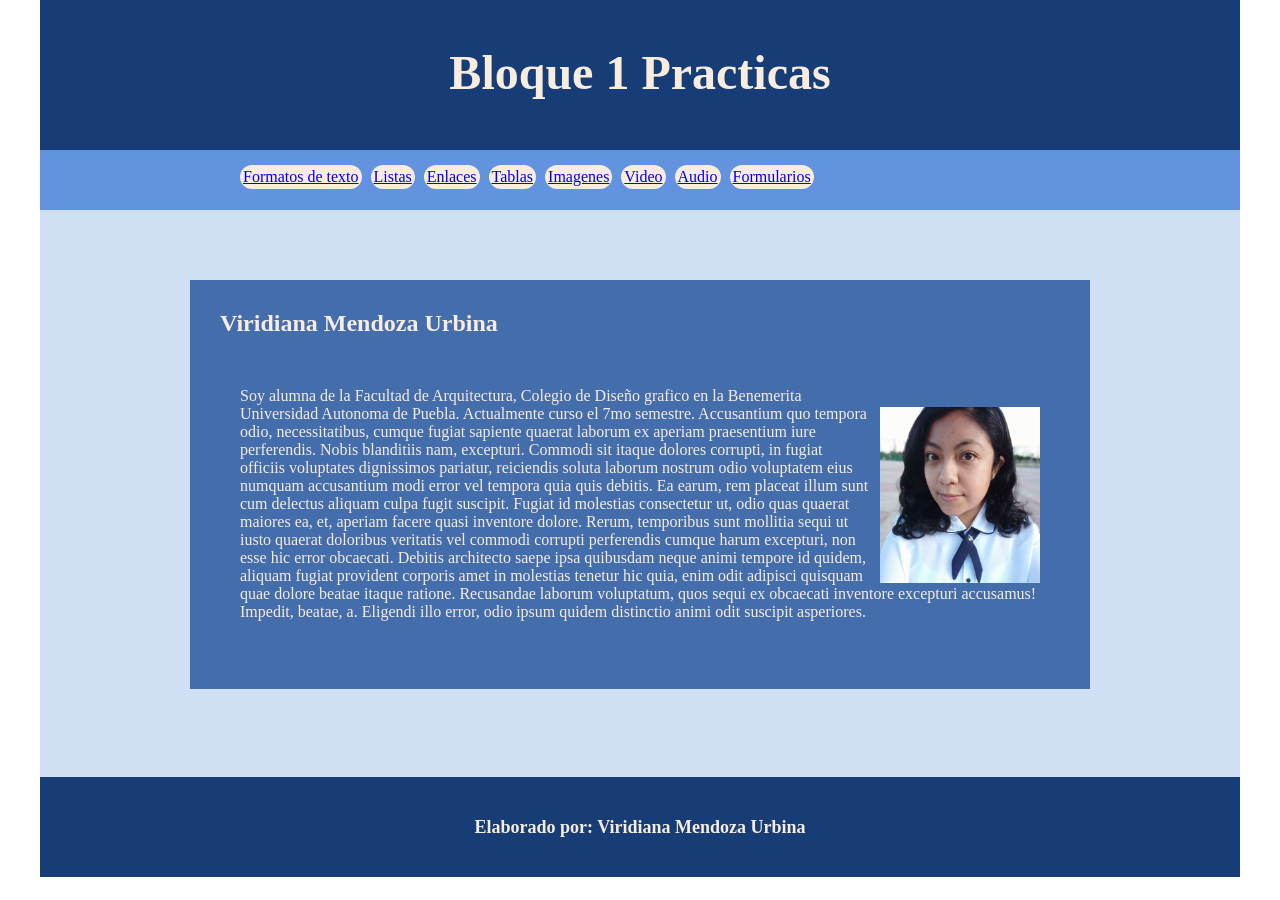
==== index.html @ 0d429c64 "Comentario 1 Creacion sitio de practicas" ====
<!doctype html>
<html>
<head>
<meta charset="utf-8">
<title>Documento sin título</title>
<link href="PRACTICA 2/CSS/STYLE_PAGE_DOM prueba.css" rel="stylesheet" type="text/css">
</head>

<body>
<header>
  <h1>Bloque 1 Practicas</h1>
&nbsp;</header>
<nav>
<ul>
  <li><a href="PRACTICA 2/formatos_texto.html">Formatos de texto</a></li>
  <li><a href="PRACTICA 2/LISTAS BIEN.html">Listas</a></li>
  <li><a href="PRACTICA 2/ENLACES2.html">Enlaces</a></li>
  <li><a href="PRACTICA 2/tablas.html">Tablas</a></li>
  <li><a href="PRACTICA 2/IMAGENES.html">Imagenes</a></li>
  <li><a href="PRACTICA 2/VIDEO prueba.html">Video</a></li>
  <li><a href="PRACTICA 2/AUDIO.html">Audio</a></li>
  <li><a href="PRACTICA 2/FORMULARIOS.html">Formularios</a></li>
</ul>	
</nav>
<main>
  <section>
    <h2>Viridiana Mendoza Urbina</h2>
    <p class="parrafo_imagenes"><img src="PRACTICA 2/medios/IMG_20220805_1850002.jpg" alt="" width="1922" height="2120" class="imagen_1 img_fder imagen5"/>Soy alumna de la Facultad de Arquitectura, Colegio de Diseño grafico en la Benemerita Universidad Autonoma de Puebla. Actualmente curso el 7mo semestre.
	Accusantium quo tempora odio, necessitatibus, cumque fugiat sapiente quaerat laborum ex aperiam praesentium iure perferendis. Nobis blanditiis nam, excepturi. Commodi sit itaque dolores corrupti, in fugiat officiis voluptates dignissimos pariatur, reiciendis soluta laborum nostrum odio voluptatem eius numquam accusantium modi error vel tempora quia quis debitis. Ea earum, rem placeat illum sunt cum delectus aliquam culpa fugit suscipit. Fugiat id molestias consectetur ut, odio quas quaerat maiores ea, et, aperiam facere quasi inventore dolore. Rerum, temporibus sunt mollitia sequi ut iusto quaerat doloribus veritatis vel commodi corrupti perferendis cumque harum excepturi, non esse hic error obcaecati. Debitis architecto saepe ipsa quibusdam neque animi tempore id quidem, aliquam fugiat provident corporis amet in molestias tenetur hic quia, enim odit adipisci quisquam quae dolore beatae itaque ratione. Recusandae laborum voluptatum, quos sequi ex obcaecati inventore excepturi accusamus! Impedit, beatae, a. Eligendi illo error, odio ipsum quidem distinctio animi odit suscipit asperiores.</p>
    &nbsp;</section>
  &nbsp;</main>
<footer>
  <h6>Elaborado por: Viridiana Mendoza Urbina</h6>
&nbsp;</footer>
</body>
</html>
---- PRACTICA 2/CSS/STYLE_PAGE_DOM prueba.css ----
@charset "utf-8";
body header  , body nav, body main, body footer{
    width: 1200px;
	margin-left: auto;
	margin-right: auto;
}
* 
{
    padding: 0;
    margin: 0;
    -webkit-box-sizing: border-box;
    -moz-box-sizing: border-box;
    box-sizing: border-box;
    margin-bottom: auto;
}
.img_fder {
    float: right;
}
main section p {
    color: #F7ECDD;
}

main section h2 {
    padding-bottom: 30px;
    color: #F7ECDD;
}

body nav {
    height: 60px;
    background-color: #6293DF;
}
body main {
    background-color: #D1DFF5;
    padding: 50px
}
body footer h6{
    font-size: 18px;
    height: 20px;
    padding-top: 40px;
}
body header h1 {
    font-size: 48px;
	margin-left: auto;
    margin-right: auto;
    text-align: center;
    height: 60px;
    padding-top: 45px;
}


body footer {
    background-color: #173D77;
    color: #F7ECDD;
    margin-top: 0;
    margin-bottom: 0px;
    height: 100px;
    border-collapse: collapse;
    padding-left: auto;
    padding-right: auto;
    text-align: center;
    padding-top: auto;
    padding-bottom: auto;
    width: 1200px;
    -webkit-box-sizing: content-box;
    -moz-box-sizing: content-box;
    box-sizing: content-box;
}
body main section {
    width: 900px;
    background-color: #446DAC;
    margin-top: 20px;
    margin-right: auto;
    margin-left: auto;
    margin-bottom: 20px;
    padding: 30px;
    height: auto;
}





body header {
    background-color: #173D77;
    color: #F7ECDD;
    height: 150px;
    -webkit-box-sizing: border-box;
    -moz-box-sizing: border-box;
    box-sizing: border-box;
}
#menu_interno {
    margin: 0 auto;
    padding-top: 30px;
    width: 700px;
}
#menu_interno li {
    list-style-type: none;
    display: inline-block;
    margin-left: 25px;
    width: 120px;
    height: 40px;
    padding: 10px;
    background-color: #B8CEF0;
    margin-right: 25px;
    text-align: center;
    border-radius: 40px;
    border: 2px solid #173D77;
    font-weight: normal;
}
nav ul  {
    display: inline;
}
nav ul li {
    display: inline-block;
    width: auto;
    padding-top: 3px;
    padding-right: 3px;
    padding-left: 3px;
    padding-bottom: 3px;
    height: auto;
    margin-left: 5px;
    margin-right: auto;
    text-align: center;
    border-radius: 20px;
    background-color: #F7ECDD;
    margin-top: 15px;
}


#m1 {
}
#m2 {
}
#m3 {
}
#m4 {
}
#m5 {
}
#tabla_1  , #tabla_1 td, #tabla_1 th{
    border: 2px solid #E8999A;
}
#tabla_2 , #tabla_2 td, #tabla_2 th{
    border: 2px solid #6DB61A;
    width: 0;
}
#tabla_2 {
    width: 600px;
    margin-left: auto;
    margin-right: auto;
    border-collapse: collapse;
    margin-top: 15px;
}
#tabla_1 {
    margin-left: aut;
    margin-right: auto;
    margin-top: 15px;
}
#tabla_4 {
    border-collapse: collapse;
    background-color: #173D77;
    color: #FFFFFF;
}
#tabla_4 td:nth-child(even)      {
    background-color: #B8CEF0;
    color: #03132B;
}
#tabla_4 td , #tabla_4 th{
    border: 3px solid #061A39;
    text-align: center;
}
#tabla_5 {
    border-collapse: collapse;
    width: 700px;
    margin-top: 20px;
    background-color: #DBE7F9;
    margin-left: auto;
    margin-right: auto;
}
#tabla_5 th {
    background-color: #88ADE6;
}

#tabla_5 th, #tabla_5 td {
    height: 50px;
}
#tabla_5 tbody tr:hover {
    background-color: #A0E64E;
}




#tabla_4 td:nth-child(odd) {
    background-color: #749EE0;
    color: #03132B;
}




#tabla_2 th {
    font-size: 18px;
    height: 50px;
    background-color: #9FC770;
    color: #1D3107;
}
#tabla_2 td {
    padding-top: 10px;
    padding-right: 10px;
    padding-bottom: 10px;
    padding-left: 10px;
    text-align: center;
    background-color: #C6DEAA;
    margin-left: auto;
    margin-right: auto;
}
#tabla_3 {
    border-collapse: collapse;
    margin-left: auto;
    margin-right: auto;
    margin-top: 15px;
}
#tabla_3 thead tr {
    background-color: #7C0A0C;
    color: #F4D5D6;
}

#tabla_3 tbody tr:nth-child(even)  {
    background-color: #DF8081;
}
#tabla_3 tbody tr:nth-child(odd) {
    background-color: #F4BFC0;
}
#tabla_6 {
    width: 1200px;
    margin-top: 15px;
    color: #B8CEF0;
    border-collapse: collapse;
    background-color: #173D77;
}
#tabla_6 , #tabla_6 td, #tablas_6 th{
}

#seccion_1 {
    overflow-x: scroll;
}
#tabla_receptiva {
    overflow-x: scroll;
    width: 700px;
    margin-left: auto;
    margin-right: auto;
}
ul {
    display: inline-block;
    width: 300px;
    margin-left: 180px;
    padding-left: 15px;
    padding-right: 15px;
    margin-right: 30px;
}
nav ul li {
    display: inline-block;
}
#mar_1 {
}
#mar_2 {
}
#mar_3 {
}
#mar_4 {
}
#mar_5 {
}
#mar_6 {
}
#audio_74594150 {
    display: block;
    margin-top: 20px;
}
.video_2 {
    width: 70%;
    display: block;
    margin-top: 20px;
    margin-left: auto;
    margin-right: auto;

}
.video1 {
    display: block;
    margin-top: 15px;
    margin-left: auto;
    margin-right: auto;
}
.video4 {
    display: block;
    margin-left: auto;
    margin-right: auto;
    margin-top: 15px;
}
#vid1 {
}
#vid2 {
}
#vid3 {
}
#vid4 {
}
#audio1 {
}
#audio2 {
}
#audio3 {
}
#audio4 {
}
.imagen_1 {
    width: 50%;
    height: 50%;
    margin-top: 20px;
    margin-left: 10px;
}
.imagen_2 {
    display: block;
    margin-left: auto;
    margin-right: auto;
    border-radius: 50%;
    border: 15px solid #B8CEF0;
}
.imagen_3 {
    width: 128px;
    height: auto;
    margin-top: 10px;
    margin-bottom: 10px;
    padding-left: 5px;
    padding-right: 10px;
}
.img_fizq {
    float: left;
}
.parrafo_imagenes {
    padding: 10px;
    margin: 10px;
}
.imagen_fondo {
    background-image: url(../medios/IMG/doraemon.jpg);
    background-repeat: no-repeat;
    background-size: 100% auto;
    background-position: 50% 50%;
    background-attachment: fixed;
}
.imagen_4 {
    width: 30%;
    margin: 10px;
    height: auto;
}
.filtro_grayscale {
    filter: grayscale(100%);
}
.filtro_brightness {
    filter: brightness(150%);
}
.filtro_contrast {
    filter: contrast(150%);
}
.filtro_invert {
    filter: invert(100%);
}
.filtro_saturate {
    filter: saturate(200%);
}
.filtro_sepia {
    filter: sepia(100%);
}
.filtro_opacidad {
    filter: opacity(50%);
}
.filtro_blur {
    filter: blur(3px);
}
.sombra {
    -webkit-box-shadow: 10px 10px 40px #08224A;
    box-shadow: 10px 10px 40px #08224A;
    display: block;
    margin-left: auto;
    margin-right: auto;
}
#fotoimg_1 {
}
#fotoimg_2 {
}
#fotoimg_3 {
}
#fotoimg_4 {
}
#fotoimg_5 {
}
#fotoimg_6 {
}
#fotoimg_7 {
}
#fotoimg_8 {
}
#form1 {
    width: 50%;
    height: 200px;
    padding: 30px;
    background-color: #B8CEF0;
    margin-left: auto;
    margin-right: auto;
    margin-top: 30px;
    border-radius: 10px;
    border: 7px solid #6DA5FC;
}
#form2 #pais {
    background-color: #DB6EB5;
    font-size: 16px;
    width: 20%;
    color: #F7ECDD;
}
#form2 #Boton2 {
    background-color: #C9519F;
}

#form2 #pais option:hover  {
    background-color: #6293DF;
}
input[type=submit]  {
    width: 100px;
    height: 30px;
    background-color: #6293DF;
    color: #FFFFFF;
    font-weight: bold;
}
#form2 {
    width: 60%;
    margin-top: 30px;
    margin-left: auto;
    padding: 30px;
    margin-right: auto;
    background-color: #F3D7E7;
    color: #87215D;
    font-weight: normal;
    border: 5px inset #9F347A;
}
#form2 p {
    color: #87215D;
}




#form1 input[type=text]  {
    width: 250px;
    height: 30px;
}
#form3 {
    width: 400px;
    height: auto;
    padding: 30px;
    background-color: #CBF0A2;
    margin-left: auto;
    margin-right: auto;
    margin-top: 30px;
}
#form3 #nombre , #form3 #email{
    width: 100%;
    height: 30px;
    color: #E0F0CD;
    font-style: italic;
    font-weight: bold;
    background-color: #456125;
}
#form3 #mensaje {
    width: 100%;
    height: 150px;
    color: #E0F0CD;
    font-weight: bold;
    font-style: italic;
    background-color: #456125;
}
#form3 label {
    color: #456125;
    font-size: 18px;
}
.imagen5 {
    width: 20%;
    height: auto;
}
#formulario1 {
}
#formulario2 {
}
#formulario3 {
}
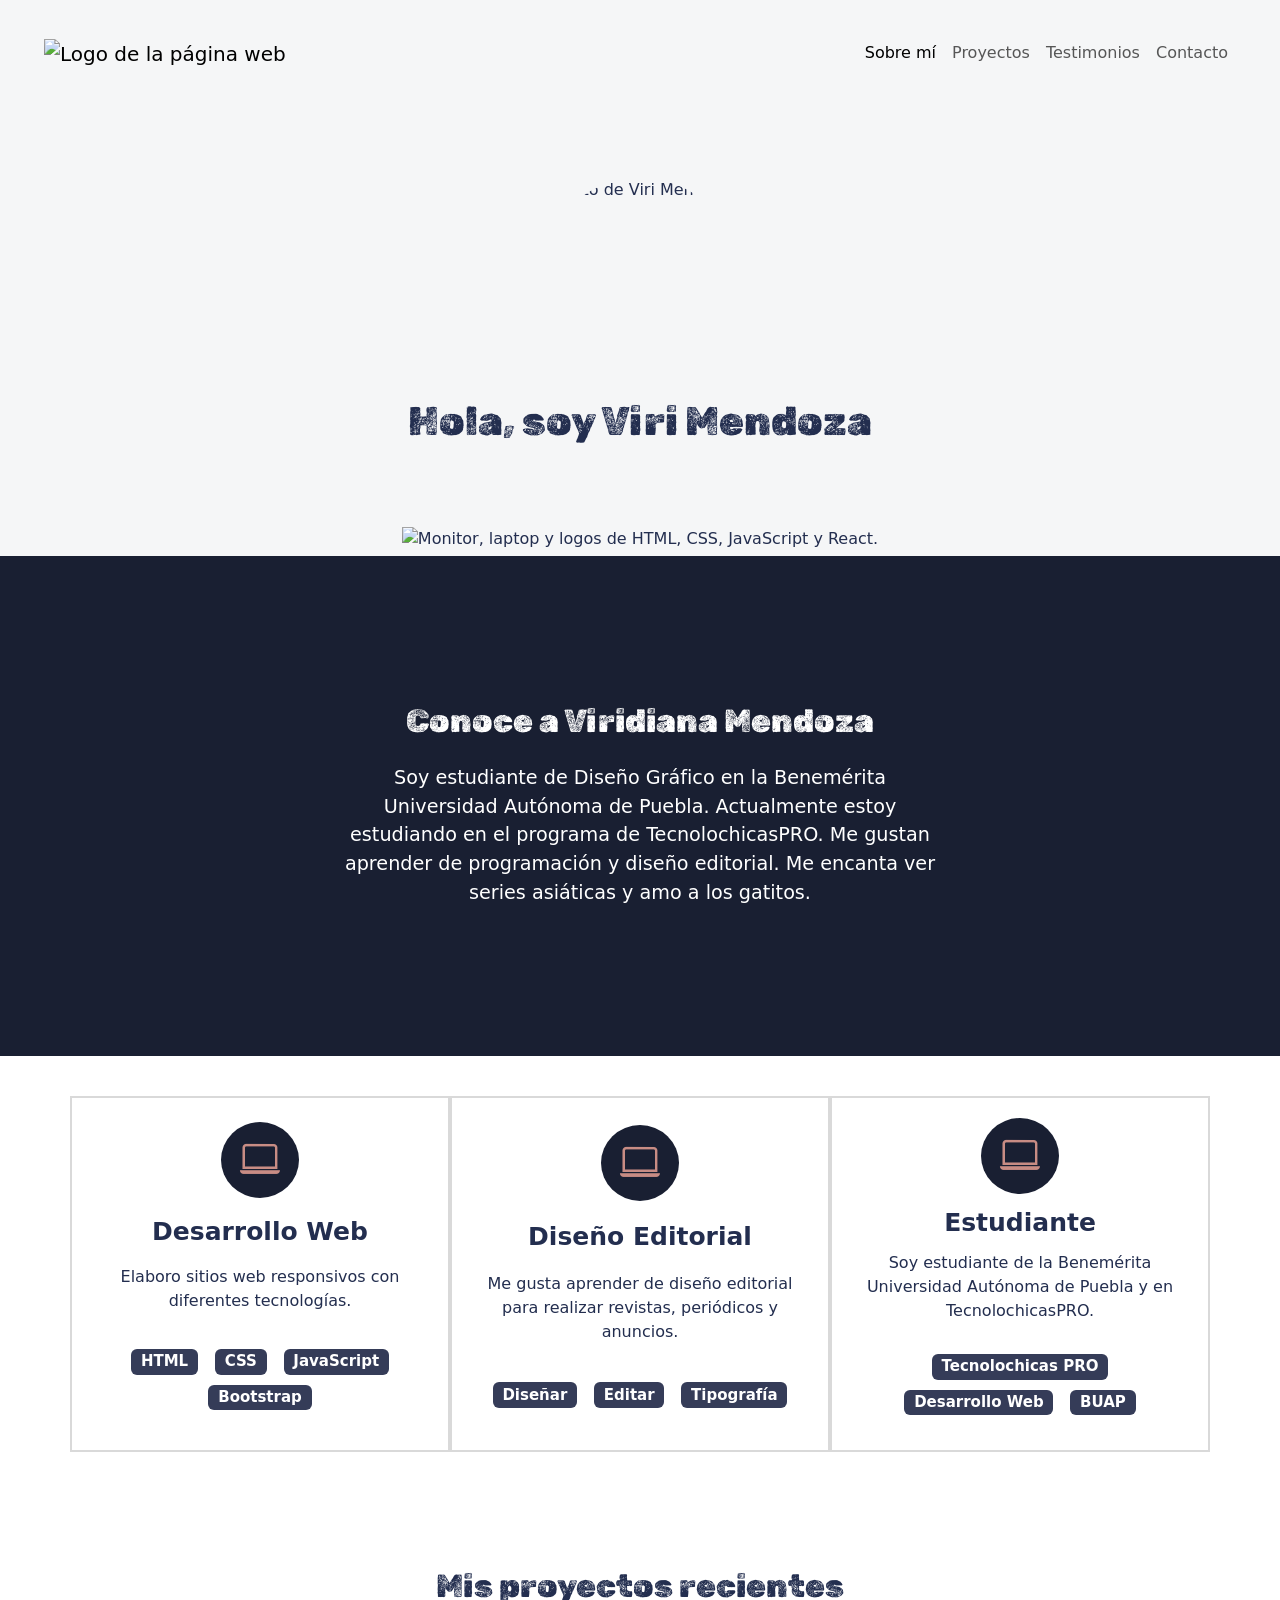
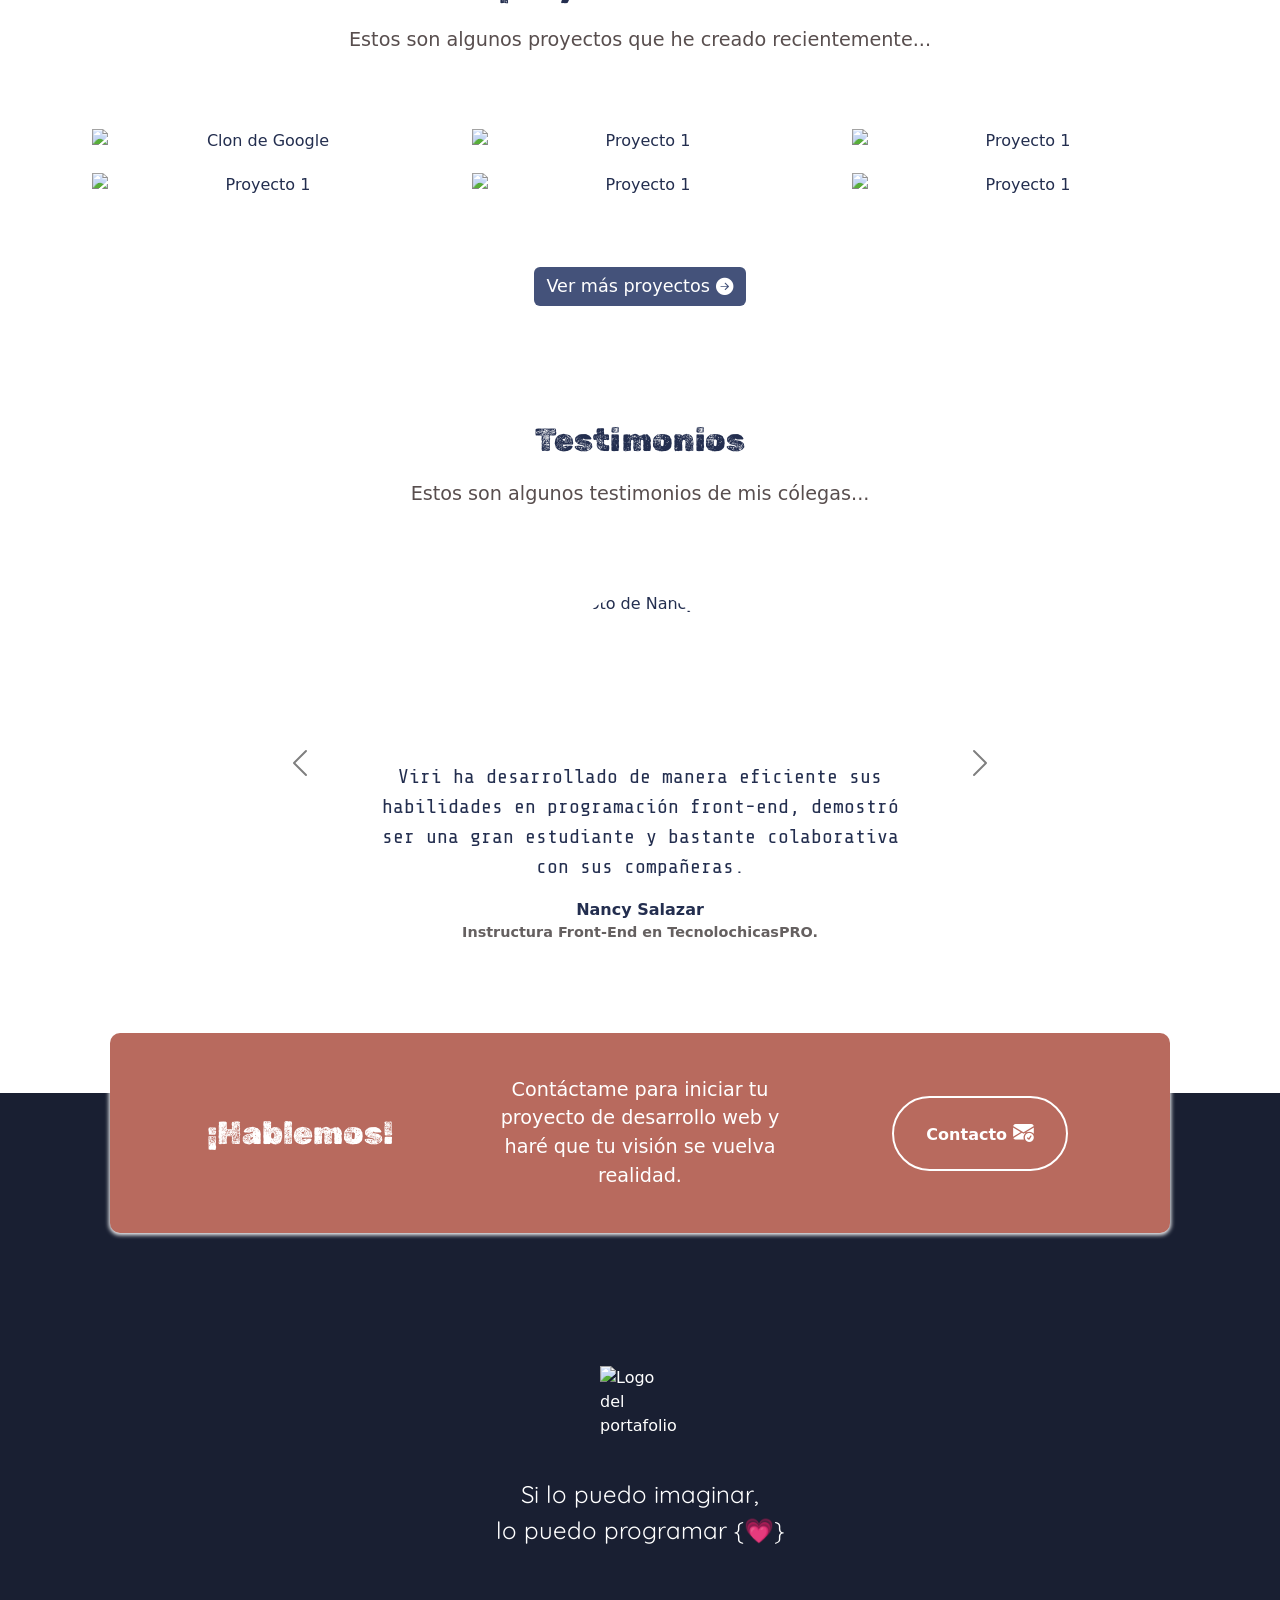
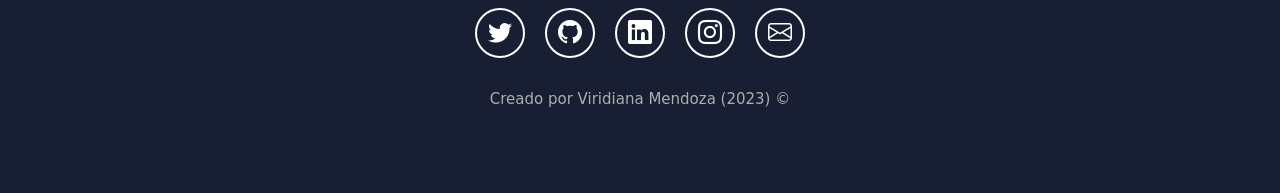
==== commit e26589a7: "Add files via upload" ====
--- a/index.html
+++ b/index.html
@@ -1,36 +1,343 @@
-<!doctype html>
-<html>
-<head>
-<meta charset="utf-8">
-<title>Documento sin título</title>
-<link href="PRACTICA 2/CSS/STYLE_PAGE_DOM prueba.css" rel="stylesheet" type="text/css">
-</head>
-
-<body>
-<header>
-  <h1>Bloque 1 Practicas</h1>
-&nbsp;</header>
-<nav>
-<ul>
-  <li><a href="PRACTICA 2/formatos_texto.html">Formatos de texto</a></li>
-  <li><a href="PRACTICA 2/LISTAS BIEN.html">Listas</a></li>
-  <li><a href="PRACTICA 2/ENLACES2.html">Enlaces</a></li>
-  <li><a href="PRACTICA 2/tablas.html">Tablas</a></li>
-  <li><a href="PRACTICA 2/IMAGENES.html">Imagenes</a></li>
-  <li><a href="PRACTICA 2/VIDEO prueba.html">Video</a></li>
-  <li><a href="PRACTICA 2/AUDIO.html">Audio</a></li>
-  <li><a href="PRACTICA 2/FORMULARIOS.html">Formularios</a></li>
-</ul>	
-</nav>
-<main>
-  <section>
-    <h2>Viridiana Mendoza Urbina</h2>
-    <p class="parrafo_imagenes"><img src="PRACTICA 2/medios/IMG_20220805_1850002.jpg" alt="" width="1922" height="2120" class="imagen_1 img_fder imagen5"/>Soy alumna de la Facultad de Arquitectura, Colegio de Diseño grafico en la Benemerita Universidad Autonoma de Puebla. Actualmente curso el 7mo semestre.
-	Accusantium quo tempora odio, necessitatibus, cumque fugiat sapiente quaerat laborum ex aperiam praesentium iure perferendis. Nobis blanditiis nam, excepturi. Commodi sit itaque dolores corrupti, in fugiat officiis voluptates dignissimos pariatur, reiciendis soluta laborum nostrum odio voluptatem eius numquam accusantium modi error vel tempora quia quis debitis. Ea earum, rem placeat illum sunt cum delectus aliquam culpa fugit suscipit. Fugiat id molestias consectetur ut, odio quas quaerat maiores ea, et, aperiam facere quasi inventore dolore. Rerum, temporibus sunt mollitia sequi ut iusto quaerat doloribus veritatis vel commodi corrupti perferendis cumque harum excepturi, non esse hic error obcaecati. Debitis architecto saepe ipsa quibusdam neque animi tempore id quidem, aliquam fugiat provident corporis amet in molestias tenetur hic quia, enim odit adipisci quisquam quae dolore beatae itaque ratione. Recusandae laborum voluptatum, quos sequi ex obcaecati inventore excepturi accusamus! Impedit, beatae, a. Eligendi illo error, odio ipsum quidem distinctio animi odit suscipit asperiores.</p>
-    &nbsp;</section>
-  &nbsp;</main>
-<footer>
-  <h6>Elaborado por: Viridiana Mendoza Urbina</h6>
-&nbsp;</footer>
-</body>
-</html>
+<!DOCTYPE html>
+<html lang="es">
+  <head>
+    <!-- Metadatos -->
+    <meta charset="utf-8">
+    <meta name="author" content="Viridiana Mendoza">
+    <meta name="description" content="Portafolio de desarrollo web de Viridiana Mendoza">
+    <meta name="keywords" content="HTML, CSS, JavaScript, Bootstrap, GitHub, Netlify">
+    <meta name="viewport" content="width=device-width, initial-scale=1">
+    <!-- Titulo -->
+    <title>Viri Mendoza | Desarrollo Web Front-End</title>
+    <!-- Favicon -->
+    <link rel="icon" type="image/x-icon" href="imagenes/icono.png">
+    <!-- Bootstrap -->
+    <link href="https://cdn.jsdelivr.net/npm/bootstrap@5.2.2/dist/css/bootstrap.min.css" rel="stylesheet" integrity="sha384-Zenh87qX5JnK2Jl0vWa8Ck2rdkQ2Bzep5IDxbcnCeuOxjzrPF/et3URy9Bv1WTRi" crossorigin="anonymous">
+    <!-- Iconos de Bootstrap -->
+    <link rel="stylesheet" href="https://cdn.jsdelivr.net/npm/bootstrap-icons@1.9.1/font/bootstrap-icons.css">
+    <!-- CSS -->
+    <link href="style.css" rel="stylesheet">
+    <!-- Google Fonts -->
+    <link rel="preconnect" href="https://fonts.googleapis.com">
+    <link rel="preconnect" href="https://fonts.gstatic.com" crossorigin>
+    <link href="https://fonts.googleapis.com/css2?family=Quicksand:wght@500&family=Rubik+Dirt&family=Share+Tech+Mono&display=swap" rel="stylesheet">
+  </head>
+  <body>
+    <!-- Barra de navegacion -->
+    <nav class="navbar navbar-expand-md navbar-light">
+      <div class="container-fluid">
+        <button class="navbar-toggler" type="button" data-bs-toggle="collapse" data-bs-target="#navbar-toggler" aria-controls="navbarTogglerDemo01" aria-expanded="false" aria-label="Toggle navigation">
+          <span class="navbar-toggler-icon"></span>
+        </button>
+        <div class="collapse navbar-collapse" id="navbar-toggler">
+          <a class="navbar-brand" href="#">
+            <img src="imagenes/icono.png" width="50" alt="Logo de la página web">
+          </a>
+          <ul class="navbar-nav d-flex justify-content-center align-items-center">
+            <li class="nav-item">
+              <a class="nav-link active" aria-current="page" href="#sobre-mi">Sobre mí</a>
+            </li>
+            <li class="nav-item">
+              <a class="nav-link" href="#proyectos">Proyectos</a>
+            </li>
+            <li class="nav-item">
+              <a class="nav-link" href="#testimonios">Testimonios</a>
+            </li>
+            <li class="nav-item">
+              <a class="nav-link" href="#contacto">Contacto</a>
+            </li>
+          </ul>
+        </div>
+      </div>
+    </nav>
+
+    <!-- Seccion Hero -->
+    <section class="hero align-items-stretch">
+      <div class="hero-principal d-flex flex-column justify-content-center align-items-center">
+        <img class="hero-imagen-desarrollador rounded-circle" src="imagenes/viri.jpg" alt="Foto de Viri Mendoza">
+        <h1>Hola, soy Viri Mendoza</h1>
+        <!--<h2>Desarrollo sitios web y escribo artículos sobre programación.</h2>-->
+
+        <!--Animación con JavaScript-->
+        <h2 class="text-primary mb-4" id="typewriter"></h2>
+      </div>
+      <div class="hero-inferior">
+        <img class="hero-inferior-imagen img-fluid" src="imagenes/html.png" alt="Monitor, laptop y logos de HTML, CSS, JavaScript y React.">
+      </div>
+    </section>
+
+    <!-- Sobre mi -->
+    <section id="sobre-mi" class="sobre-mi seccion-oscura">
+      <div class="contenedor">
+        <h2 class="seccion-titulo">Conoce a Viridiana Mendoza</h2>
+        <p class="seccion-texto">Soy estudiante de Diseño Gráfico en la Benemérita Universidad Autónoma de Puebla. Actualmente estoy estudiando en el programa de TecnolochicasPRO. Me gustan aprender de programación y diseño editorial. Me encanta ver series asiáticas y amo a los gatitos.</p>
+      </div>
+    </section>
+
+    <!-- Experiencia -->
+    <section class="experiencia seccion-clara">
+      <div class="container text-center">
+        <div class="row">
+          <!-- Desarrollo Web -->
+          <div class="columna col-12 col-md-4">
+            <i class="bi bi-laptop"></i>
+            <p class="experiencia-titulo">Desarrollo Web</p>
+            <p>Elaboro sitios web responsivos con diferentes tecnologías.</p>
+            <div class="badges-contenedor">
+              <span class="badge">HTML</span>
+              <span class="badge">CSS</span>
+              <span class="badge">JavaScript</span>
+              <span class="badge">Bootstrap</span>
+            </div>
+          </div>
+          <!-- Articulos -->
+          <div class="columna col-12 col-md-4">
+            <i class="bi bi-laptop"></i>
+            <p class="experiencia-titulo">Diseño Editorial</p>
+            <p>Me gusta aprender de diseño editorial para realizar revistas, periódicos y anuncios.</p>
+            <div class="badges-contenedor">
+              <span class="badge">Diseñar</span>
+              <span class="badge">Editar</span>
+              <span class="badge">Tipografía</span>
+            </div>
+          </div>
+          <!-- Estudiante -->
+          <div class="columna col-12 col-md-4">
+            <i class="bi bi-laptop"></i>
+            <p class="experiencia-titulo">Estudiante</p>
+            <p>Soy estudiante de la Benemérita Universidad Autónoma de Puebla y en TecnolochicasPRO.</p>
+            <div class="badges-contenedor">
+              <span class="badge">Tecnolochicas PRO</span>
+              <span class="badge">Desarrollo Web</span>
+              <span class="badge">BUAP</span>
+            </div>
+          </div>
+        </div>
+      </div>
+    </section>
+
+    <!-- Proyectos -->
+    <section id="proyectos" class="proyectos-recientes seccion-clara d-flex flex-column">
+      <h2 class="seccion-titulo texto-negro">Mis proyectos recientes</h2>
+      <h3 class="seccion-descripcion">Estos son algunos proyectos que he creado recientemente...</h3>
+      <!-- Galeria de Proyectos -->
+      <div class="container text-center proyectos-contenedor">
+        <div class="row">
+          <!-- Proyecto 1 -->
+          <div class="col-12 col-md-6 col-lg-4">
+            <div class="proyecto">
+              <img src="imagenes/clonaciongoogle.jpg" alt="Clon de Google">
+              <div class="overlay">
+                <p>Clon de Google</p>
+                <div class="iconos-contenedor">
+                  <a href="https://github.com/Viri07M/ClonDeGoogle" target="_blank" rel="noopener noreferrer">
+                    <i class="bi bi-github"></i>
+                  </a>
+                  <a href="#" target="_blank" rel="noopener noreferrer">
+                    <i class="bi bi-laptop"></i>
+                  </a>
+                </div>
+              </div>
+            </div>
+          </div>
+          <!-- Proyecto 2 -->
+          <div class="col-12 col-md-6 col-lg-4">
+            <div class="proyecto">
+              <img src="imagenes/proyecto2.png" alt="Proyecto 1">
+              <div class="overlay">
+                <p>Proyecto 2</p>
+                <div class="iconos-contenedor">
+                  <a href="https://github.com/" target="_blank" rel="noopener noreferrer">
+                    <i class="bi bi-github"></i>
+                  </a>
+                  <a href="#/" target="_blank" rel="noopener noreferrer">
+                    <i class="bi bi-laptop"></i>
+                  </a>
+                </div>
+              </div>
+            </div>
+          </div>
+          <!-- Proyecto 3 -->
+          <div class="col-12 col-md-6 col-lg-4">
+            <div class="proyecto">
+              <img src="imagenes/proyecto3.png" alt="Proyecto 1">
+              <div class="overlay">
+                <p>Proyecto 3</p>
+                <div class="iconos-contenedor">
+                  <a href="https://github.com/" target="_blank" rel="noopener noreferrer">
+                    <i class="bi bi-github"></i>
+                  </a>
+                  <a href="#/" target="_blank" rel="noopener noreferrer">
+                    <i class="bi bi-laptop"></i>
+                  </a>
+                </div>
+              </div>
+            </div>
+          </div>
+          <!-- Proyecto 4 -->
+          <div class="col-12 col-md-6 col-lg-4">
+            <div class="proyecto">
+              <img src="imagenes/proyecto4.png" alt="Proyecto 1">
+              <div class="overlay">
+                <p>Proyecto 4</p>
+                <div class="iconos-contenedor">
+                  <a href="https://github.com/" target="_blank" rel="noopener noreferrer">
+                    <i class="bi bi-github"></i>
+                  </a>
+                  <a href="#" target="_blank" rel="noopener noreferrer">
+                    <i class="bi bi-laptop"></i>
+                  </a>
+                </div>
+              </div>
+            </div>
+          </div>
+          <!-- Proyecto 5 -->
+          <div class="col-12 col-md-6 col-lg-4">
+            <div class="proyecto">
+              <img src="imagenes/proyecto5.png" alt="Proyecto 1">
+              <div class="overlay">
+                <p>Proyecto 5</p>
+                <div class="iconos-contenedor">
+                  <a href="https://github.com/" target="_blank" rel="noopener noreferrer">
+                    <i class="bi bi-github"></i>
+                  </a>
+                  <a href="#" target="_blank" rel="noopener noreferrer">
+                    <i class="bi bi-laptop"></i>
+                  </a>
+                </div>
+              </div>
+            </div>
+          </div>
+          <!-- Proyecto 6 -->
+          <div class="col-12 col-md-6 col-lg-4">
+            <div class="proyecto">
+              <img src="imagenes/proyecto6.png" alt="Proyecto 1">
+              <div class="overlay">
+                <p>Proyecto 6</p>
+                <div class="iconos-contenedor">
+                  <a href="https://github.com/" target="_blank" rel="noopener noreferrer">
+                    <i class="bi bi-github"></i>
+                  </a>
+                  <a href="#" target="_blank" rel="noopener noreferrer">
+                    <i class="bi bi-laptop"></i>
+                  </a>
+                </div>
+              </div>
+            </div>
+          </div>
+        </div>
+      </div>
+      <a href="https://github.com/Viri07M" target="_blank" rel="noopener noreferrer">
+        <button type="button" class="btn btn-info">
+          Ver más proyectos
+          <i class="bi bi-arrow-right-circle-fill"></i>
+        </button>
+      </a>
+    </section>
+
+    <!-- Testimonios -->
+    <section id="testimonios" class="testimonios seccion-clara">
+      <h2 class="seccion-titulo">Testimonios</h2>
+      <h3 class="seccion-descripcion">Estos son algunos testimonios de mis cólegas...</h3>
+      
+      <!-- Carrusel -->
+      <div id="testimonios-carrusel" class="carousel carousel-dark slide" data-bs-ride="carousel">
+        <div class="carousel-inner">
+          <div class="carousel-item active">
+            <div class="container">
+              <img class="testimonio-imagen rounded-circle" src="imagenes/nan.jpg" alt="Foto de Nancy">
+              <p class="testimonio-texto">Viri ha desarrollado de manera eficiente sus habilidades en programación front-end, demostró ser una gran estudiante y bastante colaborativa con sus compañeras.
+              </p>
+              <div class="testimonio-info">
+                <p class="cliente">Nancy Salazar</p>
+                <p class="cargo">Instructura Front-End en TecnolochicasPRO.</p>
+              </div>
+            </div>
+          </div>
+          <div class="carousel-item">
+            <div class="container">
+              <img class="testimonio-imagen rounded-circle" src="imagenes/pao2.jpg" alt="Foto de Pao">
+              <p class="testimonio-texto">Viri Mendoza se caracteriza por su esfuerzo y capacidad de compromiso con los proyectos que se le asignan. Además, siempre busca participar y ayudar a sus demás compañeras.</p>
+              <div class="testimonio-info">
+                <p class="cliente">Paola Luna</p>
+                <p class="cargo">Estudiante de Diseño Gráfico.</p>
+              </div>
+            </div>
+          </div>
+          <div class="carousel-item">
+            <div class="container">
+              <img class="testimonio-imagen rounded-circle" src="imagenes/marisol.png" alt="Foto de Marisol">
+              <p class="testimonio-texto">He colaborado con Viri durante el bootcamp de Tecnolochicas Pro 2023 y me impresiona mucho su  proactividad y entusiasmo por aprender nuevas tecnologías. No solo participa de manera constante sino también ha demostrado su responsabilidad y liderazgo al brindar apoyo cuando se requiere.</p>
+              <div class="testimonio-info">
+                <p class="cliente">Marisol Hernández Gómez</p>
+                <p class="cargo">Ingeniera de Software / SCRUM Master Fundamentals Certified</p>
+              </div>
+            </div>
+          </div>
+        </div>
+        <button class="carousel-control-prev" type="button" data-bs-target="#testimonios-carrusel" data-bs-slide="prev">
+          <span class="carousel-control-prev-icon" aria-hidden="true"></span>
+          <span class="visually-hidden">Anterior</span>
+        </button>
+        <button class="carousel-control-next" type="button" data-bs-target="#testimonios-carrusel" data-bs-slide="next">
+          <span class="carousel-control-next-icon" aria-hidden="true"></span>
+          <span class="visually-hidden">Siguiente</span>
+        </button>
+      </div>
+    </section>
+
+    <!-- Contacto -->
+    <section id="contacto" class="contacto seccion-oscura">
+      <div class="container">
+        <div class="container text-center rectangulo d-flex justify-content-evenly">
+          <div class="row">
+            <div class="col-12 col-md-4 seccion-titulo">
+              ¡Hablemos!
+            </div>
+            <div class="col-12 col-md-4 descripcion">
+              Contáctame para iniciar tu proyecto de desarrollo web y haré que tu visión se vuelva realidad.
+            </div>
+            <div class="col-12 col-md-4">
+              <a href="mailto:viridianamu9@gmail.com">
+                <button type="button">  
+                  Contacto
+                  <i class="bi bi-envelope-check-fill"></i>
+                </button>
+              </a>
+            </div>
+          </div>
+        </div>
+      </div>
+    </section>
+    
+    <!-- Pie de pagina (footer) -->
+    <footer class="seccion-oscura d-flex flex-column align-items-center justify-content-center"> 
+      <img class="footer-logo" src="imagenes/icono-blanco.svg" alt="Logo del portafolio">
+      <p class="footer-texto text-center">Si lo puedo imaginar,<br>lo puedo programar {💗}</p>
+      <div class="iconos-redes-sociales d-flex flex-wrap align-items-center justify-content-center">
+        <a href="#" target="_blank" rel="noopener noreferrer">
+          <i class="bi bi-twitter"></i>
+        </a>
+        <a href="https://github.com/Viri07M" target="_blank" rel="noopener noreferrer">
+          <i class="bi bi-github"></i>
+        </a>
+        <a href="https://www.linkedin.com/in/viridiana-mendoza-urbina/" target="_blank" rel="noopener noreferrer">
+          <i class="bi bi-linkedin"></i>
+        </a>
+        <a href="https://www.instagram.com/viri_mendoza07/" target="_blank" rel="noopener noreferrer">
+          <i class="bi bi-instagram"></i>
+        </a>
+        <a href="mailto:viridianamu9@gmail.com" target="_blank" rel="noopener noreferrer">
+          <i class="bi bi-envelope"></i>
+        </a>
+      </div>
+      <div class="derechos-de-autor">Creado por Viridiana Mendoza (2023) &#169;</div>
+    </footer>
+
+    <script src="https://cdn.jsdelivr.net/npm/bootstrap@5.2.2/dist/js/bootstrap.bundle.min.js" integrity="sha384-OERcA2EqjJCMA+/3y+gxIOqMEjwtxJY7qPCqsdltbNJuaOe923+mo//f6V8Qbsw3" crossorigin="anonymous"></script>
+
+        <script src="https://unpkg.com/typewriter-effect@latest/dist/core.js"></script>
+        <script src="main.js"></script>
+
+  </body>
+</html>
--- a/style.css
+++ b/style.css
@@ -0,0 +1,410 @@
+/* Barra de navegacion */
+
+.navbar {
+  padding: 2rem;
+  background-color: #f5f6f7;
+}
+
+.navbar-collapse {
+  align-items: center;
+  justify-content: space-between;  
+}
+
+/* Estilos generales */
+
+section {
+  display: flex;
+  flex-direction: column;
+  align-items: center;
+  justify-content: center;
+}
+
+h1 {
+  font-size: 2.5rem;
+  font-family: 'Rubik Dirt', cursive;
+}
+
+
+
+
+.seccion-oscura {
+  color: white;
+  background-color: #191f32;
+}
+
+.seccion-clara {
+  color: #232e4f;
+  background-color: white;
+}
+
+.seccion-titulo {
+  font-size: 2rem;
+  padding: 15px 0;
+  font-family: 'Rubik Dirt', cursive;
+}
+
+.seccion-descripcion {
+  font-size: 1.2rem;
+  color: #584e4e;
+}
+
+.seccion-texto {
+  font-size: 1.2rem;
+}
+
+.btn-info {
+  font-size: 1.1rem;
+  margin: 20px;
+  background-color: #44527a;
+  color: #fff;
+  border: #44527a;
+}
+
+.btn-info:hover{
+  background-color: #798AB3;
+  color: #fff;
+}
+
+.texto-negro {
+  color: #232e4f;
+}
+
+.texto-blanco {
+  color: white;
+}
+
+
+/* Seccion Hero */
+
+.hero {
+  background-color: #f5f6f7;
+  color: #232e4f;
+  min-height: 450px;
+  text-align: center;
+}
+
+.hero-principal {
+  padding: 3rem;
+}
+
+.hero-imagen-desarrollador {
+  width: 200px;
+  height: 200px;
+  margin: 20px;
+}
+
+.hero-principal h2 {
+  font-size: 1.5rem;
+  color: #615151;
+}
+
+/* Sobre mi */
+
+.sobre-mi {
+  height: 500px;
+  padding: 10px;
+}
+
+.sobre-mi .contenedor {
+  max-width: 600px;
+  text-align: center;
+}
+
+/* Experiencia */
+
+.experiencia {
+  padding: 40px 40px 60px 40px;
+}
+
+.experiencia .columna {
+  padding: 20px;
+  border: 2px solid #8080804d;
+  display: flex;
+  flex-direction: column;
+  align-items: center;
+  justify-content: space-evenly;
+  transition: all 0.2s ease-in;
+}
+
+.experiencia .columna:hover {
+  color: white;
+  background-color: #b86a5e;
+}
+
+.experiencia i {
+  font-size: 2.5rem;
+  color: #c88c84;
+  background-color: #191f32;
+  padding: 8px 19px;
+  border-radius: 50%;
+}
+
+.experiencia-titulo {
+  font-size: 25px;
+  font-weight: bold;
+  margin: 10px 0;
+}
+
+.badges-contenedor {
+  font-size: 20px;
+  font-weight: bold;
+  margin: 10px 0;
+}
+
+.badge {
+  margin: 5px;
+  background-color: #353C58;
+}
+
+/* Proyectos */
+
+.proyectos-recientes {
+  padding: 40px;
+}
+
+.proyectos-recientes img {
+  height: 100%;
+  width: 100%;
+  padding: 10px;
+  border-radius: 10px;
+  display: block;
+  transition: all 0.2s ease;
+}
+
+.proyectos-contenedor {
+  padding-top: 60px;
+  margin-bottom: 40px;
+}
+
+.overlay {
+  transition: all 0.2s ease;
+  opacity: 0;
+  position: absolute;
+  top: 50%;
+  left: 50%;
+  transform: translate(-50%, -50%);
+  text-align: center;
+}
+
+.overlay p {
+  font-size: 25px;
+  font-weight: bold;
+  margin-bottom: 0;
+}
+
+.proyecto {
+  position: relative;
+}
+
+.proyecto:hover img {
+  opacity: 0.2;
+}
+
+.proyecto:hover .overlay {
+  opacity: 1;
+}
+
+.overlay .iconos-contenedor {
+  display: flex;
+}
+
+.overlay i {
+  color: #191f32;
+  font-size: 60px;
+  margin: 10px;
+}
+
+
+/* Testimonios */
+
+.testimonios {
+  padding: 40px 40px 80px 40px;
+}
+
+.testimonios .carousel {
+  max-width: 800px;
+}
+
+.carousel-item {
+  height: 500px;
+}
+
+.carousel-item .container {
+  width: 100%;
+  height: 100%;
+  display: flex;
+  flex-direction: column;
+  align-items: center;
+  justify-content: center;
+}
+
+.testimonio-imagen {
+  height: 150px;
+  width: 150px;
+  margin: 10px 10px 20px 10px;
+}
+
+.testimonio-texto {
+  max-width: 70%;
+  font-size: 20px;
+  text-align: center;
+  font-family: 'Share Tech Mono', monospace;
+}
+
+.testimonio-info {
+  font-weight: bold;
+  text-align: center;
+}
+
+.testimonio-info p {
+  margin-bottom: 0;
+}
+
+.testimonio-footer .cliente {
+  font-size: 1.2rem;
+}
+
+.testimonio-info .cargo {
+  font-size: 0.9rem;
+  color: #656060;
+}
+
+/* Contacto */
+
+.contacto .container {
+  max-width: 1100px;
+  min-height: 200px;
+  padding: 20px;
+}
+
+.contacto .rectangulo {
+  margin-top: -5rem;
+  background-color: #b86a5e;
+  border-radius: 10px;
+  box-shadow: 0px 1px 4px 1px white;
+}
+
+.contacto .row {
+  width: 100%;
+  display: flex;
+  align-items: center;
+}
+
+.contacto .descripcion {
+  color: white;
+  font-size: 1.2rem;
+}
+
+.contacto button {
+  color: white;
+  font-weight: bold;
+  background-color: transparent;
+  border: 2px solid white;
+  padding: 1.25em 2em;
+  margin: 10px;
+  border-radius: 100px;
+  transition: all 0.2s ease-in-out;
+}
+
+.contacto button:hover {
+  background-color: white;
+  color: #232e4f;
+}
+
+.contacto button i {
+  color: white;
+  font-size: 1.3rem;
+  transition: all 0.2s ease-in-out;
+}
+
+.contacto button:hover i {
+  color: #191f32;
+}
+
+/* Pie de pagina (footer) */
+
+footer {
+  min-height: 500px;
+}
+
+.footer-logo {
+  height: 80px;
+  width: 80px;
+  margin: 10px;
+}
+
+.footer-texto {
+  font-size: 1.5rem;
+  padding: 20px;
+  margin-bottom: 30px;
+  font-family: 'Quicksand', sans-serif;
+}
+
+.iconos-redes-sociales a {
+  width: 50px;
+  height: 50px;
+  display: flex;
+  align-items: center;
+  justify-content: center;
+  padding: 2px;
+  margin: 10px;
+  border: 2px solid white;
+  border-radius: 50%;
+  transition: all 0.2s ease-in;
+}
+
+.iconos-redes-sociales i {
+  color: white;
+  font-size: 1.5rem;
+  transition: all 0.2s ease-in;
+}
+
+.iconos-redes-sociales a:hover {
+  background-color: white;
+  border: 2px solid #b86a5e;
+}
+
+.iconos-redes-sociales a:hover i {
+  color: #b86a5e;
+}
+
+.derechos-de-autor {
+  font-size: 15px;
+  color: #aeaeae;
+  padding: 20px;
+}
+
+/* Adaptable (Responsivo) */
+
+@media screen and (max-width: 400px) {
+  .overlay p {
+    font-size: 18px;
+  }
+
+  .overlay i {
+    font-size: 40px;
+  }
+}
+
+@media screen and (max-width: 767px) {
+  .navbar-brand {
+    display: none;
+  }
+}
+
+@media screen and (max-width: 800px) {
+  .testimonio-imagen {
+    height: 120px;
+    width: 120px;
+  }
+
+  .testimonio-texto {
+    font-size: 18px;
+  }
+}
+
+@media screen and (min-width: 700px) {
+  .hero-inferior-imagen {
+    max-width: 600px;
+  }
+}
